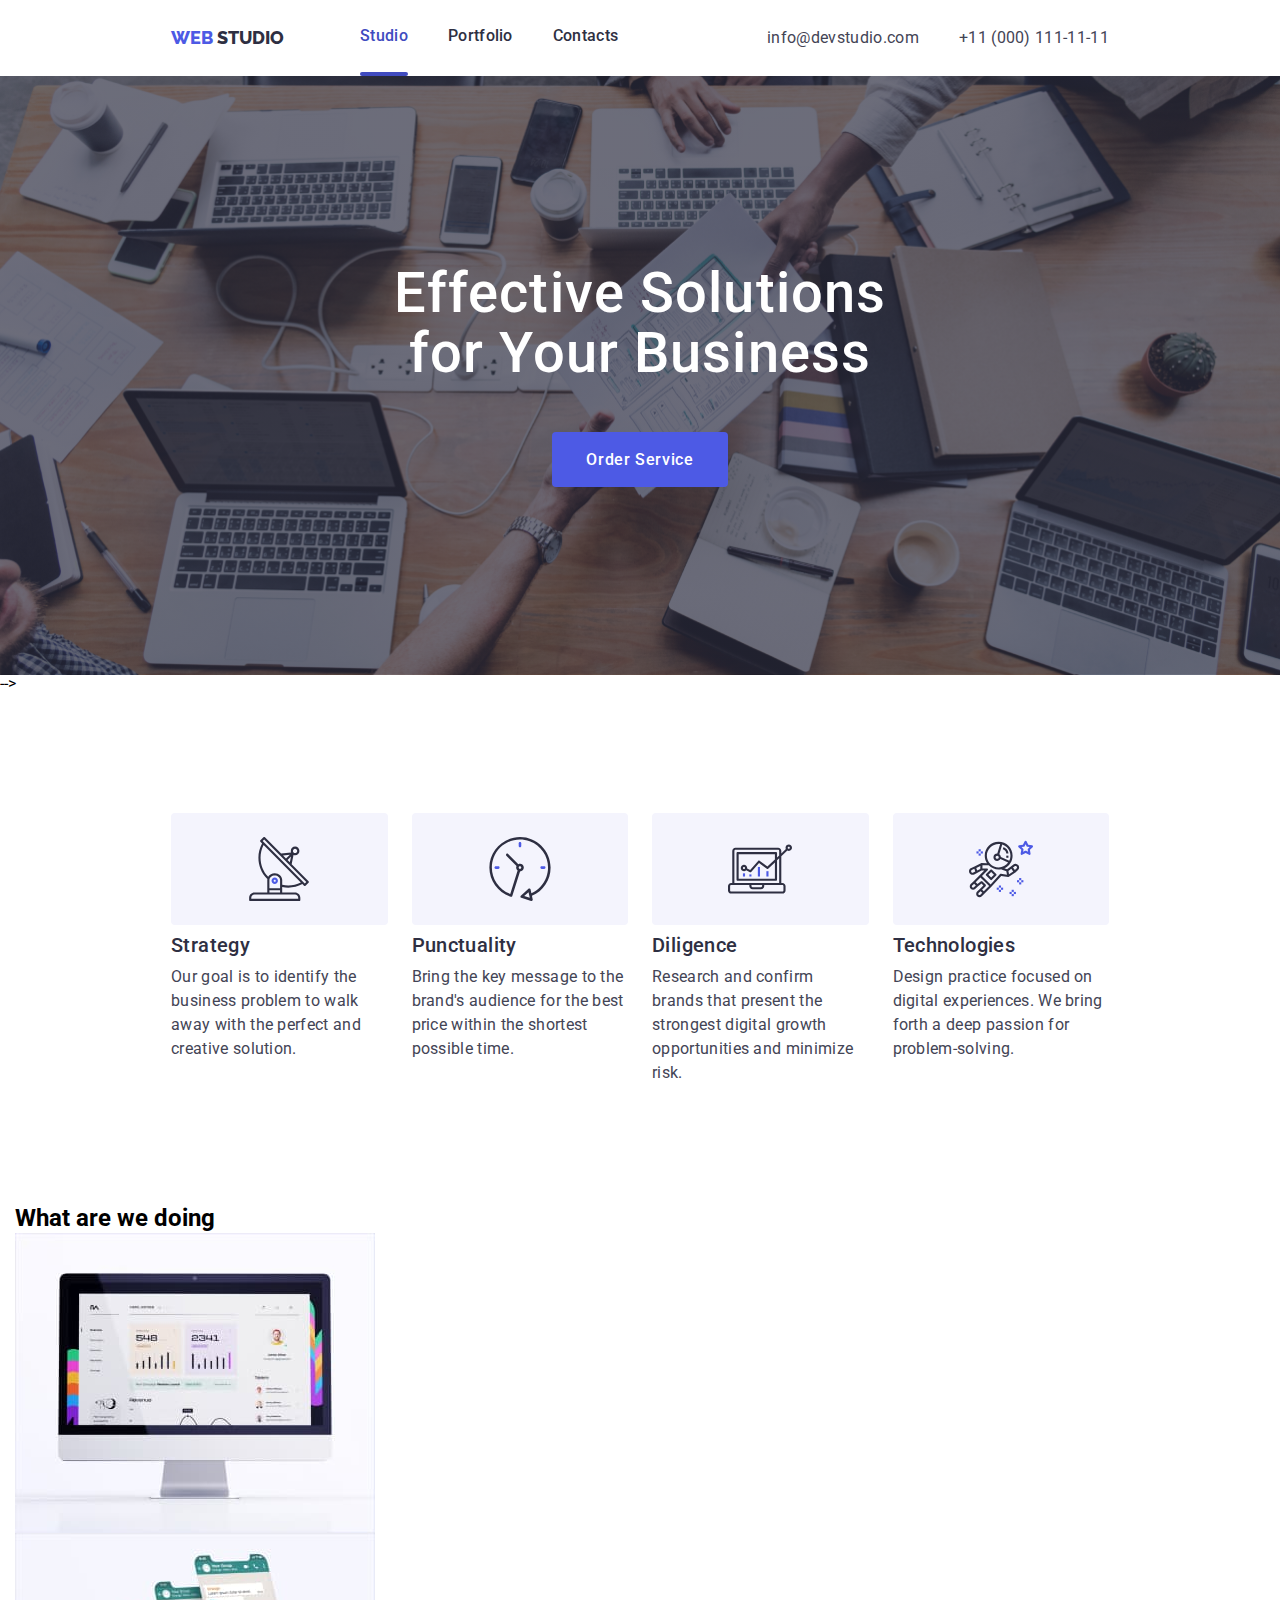
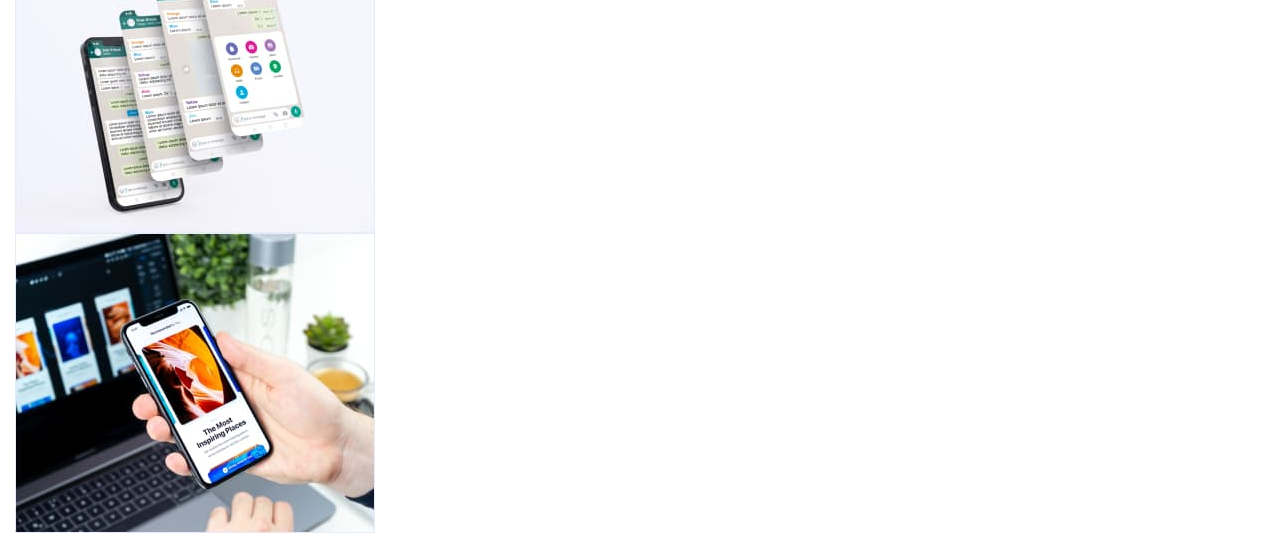
==== index.html @ cad4328a "adv section" ====
<!DOCTYPE html>
<html lang="en">

<head>
    <meta charset="UTF-8">
    <meta http-equiv="X-UA-Compatible" content="IE=edge">
    <meta name="viewport" content="width=device-width, initial-scale=1.0">
    <title>Студія</title>
    <link rel="preconnect" href="https://fonts.googleapis.com">
    <link rel="preconnect" href="https://fonts.gstatic.com" crossorigin>
    <link
        href="https://fonts.googleapis.com/css2?family=Raleway:wght@800&family=Roboto:wght@400;500;700;900&display=swap"
        rel="stylesheet">
    <link rel="stylesheet" href="https://cdn.jsdelivr.net/npm/modern-normalize@1.1.0/modern-normalize.min.css">
    <link rel="stylesheet" href="./css/styles.css">
    <link rel="stylesheet" href="./css/mobile.css">
    <link rel="stylesheet" href="./css/tablet.css">
    <link rel="stylesheet" href="./css/desktop.css">

</head>

<body>
    <!--HEADER-->

    <header class="page-header">
        <div class="container page-header-container">

            <nav class="page-navigation">
                <a class="logotype link" href="./index.html">
                    <span class="web">WEB</span>
                    <span class="studio">STUDIO</span>
                </a>
                <ul class="menu list">
                    <li class="menu-item ">
                        <a class="menu-link link current" href="./index.html">Studio</a>
                    </li>
                    <li class="menu-item">
                        <a class="menu-link link" href="./portfolio.html">Portfolio</a>
                    </li>
                    <li class="menu-item">
                        <a class="menu-link link" href="">Contacts</a>
                    </li>
                </ul>
            </nav>

            <button type="button" class="mobile-menu-open" data-menu-open>
                <svg class="mobile-menu-open-icon" width="32" height="22">
                    <use href="./images/icons.svg#icon-burger"></use>
                </svg>
            </button>

            <ul class="contacts-info list">
                <li class="menu-item"><a class="contacts link" href="mailto:info@devstudio.com">info@devstudio.com</a>
                </li>
                <li><a class="contacts link" href="tel:+110001111111">+11 (000) 111-11-11</a></li>
            </ul>

        </div>
        <div class="mobile-menu" data-menu>
            <div class="container mobile-menu-container">
                <button class="mobile-menu-close-btn" data-menu-close>
                    <svg class="mobile-menu-close-icon" width="8" height="8">
                        <use href="./images/icons.svg#icon-modal-close-btn"></use>
                    </svg>
                </button>
                <div class="mobile-menu-top">
                    <ul class="list">
                        <li><a class="page link" href="">Studio</a></li>
                        <li><a class="page link" href="">Portfolio</a></li>
                        <li><a class="page link" href="">Contacts</a></li>
                    </ul>
                </div>
                <div class="mobile-menu-bottom">
                    <ul class="list">
                        <li><a class="phone link" href="">+11 (000) 111-11-11</a></li>
                        <li><a class="email link" href="">info@devstudio.com</a></li>
                    </ul>

                    <ul class="social-media-icons list">
                        <li class="mob-social-list-item">
                            <a href="" class="mob-social-list-link">
                                <svg class="mob-social-list-icon" width="24" height="24">
                                    <use href="./images/icons.svg#icon-instagram"></use>
                                </svg>
                            </a>
                        </li>
                        <li class="mob-social-list-item">
                            <a href="" class="mob-social-list-link">
                                <svg class="f-social-list-icon" width="24" height="24">
                                    <use href="./images/icons.svg#icon-twitter"></use>
                                </svg>
                            </a>
                        </li>
                        <li class="mob-social-list-item">
                            <a href="" class="mob-social-list-link">
                                <svg class="f-social-list-icon" width="24" height="24">
                                    <use href="./images/icons.svg#icon-facebook"></use>
                                </svg>
                            </a>
                        </li>
                        <li class="mob-social-list-item">
                            <a href="" class="mob-social-list-link">
                                <svg class="f-social-list-icon" width="24" height="24">
                                    <use href="./images/icons.svg#icon-linkedin"></use>
                                </svg>
                            </a>
                        </li>
                    </ul>
                </div>
            </div>
        </div>
    </header>
    <main>

        <!--HERO-->

        <section class="hero-section">
        <div class="container">
            <h1 class="hero">Effective Solutions for Your Business</h1>
            <button class="main-modal-btn" type="button" data-modal-open>Order Service</button>
        </div>
        </section>  -->

        <!--ADVANTAGES-->
        <section class="advantage-section">
            <div class="container">
            <h2 hidden>Our skills</h2>
            

        <ul class="advantages list">
            <li class="advantages-item">
                <div class="adv-icon">
                        <svg class="adv-list-icon" width="64" height="64">
                            <use href="./images/icons.svg#icon-antenna"></use>
                        </svg>
                    </a>
                </div>

                
                <h3 class="item">Strategy</h3>
                <p class="description-item">Our goal is to identify the business problem to walk away with the perfect and creative solution.</p>
            
            </li>

            <li class="advantages-item">
                <div class="adv-icon">
                        <svg class="adv-list-icon" width="64" height="64">
                            <use href="./images/icons.svg#icon-clock"></use>
                        </svg>
                    </a>
                </div>

                
                <h3 class="item">Punctuality</h3>
                <p class="description-item">Bring the key message to the brand's audience for the best price within the shortest possible time.</p>
            
            </li>

            <li class="advantages-item">
                <div class="adv-icon">
                        <svg class="adv-list-icon" width="64" height="64">
                            <use href="./images/icons.svg#icon-diagram"></use>
                        </svg>
                    </a></div>
                    
                <h3 class="item">Diligence</h3>
                <p class="description-item">Research and confirm brands that present the strongest digital growth opportunities and minimize risk.</p>
            
            </li>

            <li class="advantages-item">
                <div class="adv-icon">
                        <svg class="adv-list-icon" width="64" height="64">
                            <use href="./images/icons.svg#icon-astronaut"></use>
                        </svg>
                    </a></div>

                    
                <h3 class="item">Technologies</h3>
                <p class="description-item">Design practice focused on digital experiences. We bring forth a deep passion for problem-solving.</p>
            
            </li>
        </ul>
        </div>
        </section> 

        <!--ABOUT-->
        
        <section class="about-section">
            <div class="container">
            <h2 class="about">What are we doing</h2>
        <ul class="list images-list">
            <li><img src="./images/what-we-are-doing/pc.jpg" alt="personal computer" width="360"></li>
            <li><img src="./images/what-we-are-doing/gadget.jpg" alt="gadget" width="360"></li>
            <li><img src="./images/what-we-are-doing/smartphone.jpg" alt="smartphone" width="360"></li>
        </ul>
        </div>
        </section>  

        <!--EMPLOYEES-->

        <!-- <section class="employees-section">
            <div class="container">
            <h2 class="team">Our Team</h2>
        <ul class="employees-list list">
            <li class="team-list">
                <img 
                srcset="./images/mobile/mark.jpg 1x, ./images/mobile/mark@2x.jpg 2x"
                src="./images/our-team/mark-guerrero.jpg" 
                alt="mark-guerrero" width="264">
                <div class="borders">
                <h3 class="initials">Mark Guerrero</h3>
                <p class="occupation">Product Designer</p>
                <ul class="social-list list">
                    <li class="social-list-item">
                        <a href="" class="social-list-link">
                            <svg class="social-list-icon" width="16" height="16">
                                <use href="./images/icons.svg#icon-instagram"></use>
                            </svg>
                        </a>
                    </li>
                    <li class="social-list-item">
                        <a href="" class="social-list-link">
                            <svg class="social-list-icon" width="16" height="16">
                                <use href="./images/icons.svg#icon-twitter"></use>
                            </svg>
                        </a>
                    </li>
                    <li class="social-list-item">
                        <a href="" class="social-list-link">
                            <svg class="social-list-icon" width="16" height="16">
                                <use href="./images/icons.svg#icon-facebook"></use>
                            </svg>
                        </a>
                    </li>
                    <li class="social-list-item">
                        <a href="" class="social-list-link">
                            <svg class="social-list-icon" width="16" height="16">
                                <use href="./images/icons.svg#icon-linkedin"></use>
                            </svg>
                        </a>
                    </li>
                </ul>
                </div>
            </li>

            <li class="team-list">
                <img 
                srcset="./images/mobile/tom.jpg 1x, ./images/mobile/tom@2x.jpg 2x"
                src="./images/our-team/tom-ford.jpg" 
                alt="tom-ford" width="264">
                <div class="borders">
                <h3 class="initials">Tom Ford</h3>
                <p class="occupation">Frontend Developer</p>
                <ul class="social-list list">
                    <li class="social-list-item">
                        <a href="" class="social-list-link">
                            <svg class="social-list-icon" width="16" height="16">
                                <use href="./images/icons.svg#icon-instagram"></use>
                            </svg>
                        </a>
                    </li>
                    <li class="social-list-item">
                        <a href="" class="social-list-link">
                            <svg class="social-list-icon" width="16" height="16">
                                <use href="./images/icons.svg#icon-twitter"></use>
                            </svg>
                        </a>
                    </li>
                    <li class="social-list-item">
                        <a href="" class="social-list-link">
                            <svg class="social-list-icon" width="16" height="16">
                                <use href="./images/icons.svg#icon-facebook"></use>
                            </svg>
                        </a>
                    </li>
                    <li class="social-list-item">
                        <a href="" class="social-list-link">
                            <svg class="social-list-icon" width="16" height="16">
                                <use href="./images/icons.svg#icon-linkedin"></use>
                            </svg>
                        </a>
                    </li>
                </ul>
                </div>
            </li>

            <li class="team-list">
                <img 
                srcset="./images/mobile/camila.jpg 1x, ./images/mobile/camila@2x.jpg 2x"
                src="./images/our-team/camila-garcia.jpg" 
                alt="camila-garcia" width="264">
                <div class="borders">
                <h3 class="initials">Camila Garcia</h3>
                <p class="occupation">Marketing</p>
                <ul class="social-list list">
                    <li class="social-list-item">
                        <a href="" class="social-list-link">
                            <svg class="social-list-icon" width="16" height="16">
                                <use href="./images/icons.svg#icon-instagram"></use>
                            </svg>
                        </a>
                    </li>
                    <li class="social-list-item">
                        <a href="" class="social-list-link">
                            <svg class="social-list-icon" width="16" height="16">
                                <use href="./images/icons.svg#icon-twitter"></use>
                            </svg>
                        </a>
                    </li>
                    <li class="social-list-item">
                        <a href="" class="social-list-link">
                            <svg class="social-list-icon" width="16" height="16">
                                <use href="./images/icons.svg#icon-facebook"></use>
                            </svg>
                        </a>
                    </li>
                    <li class="social-list-item">
                        <a href="" class="social-list-link">
                            <svg class="social-list-icon" width="16" height="16">
                                <use href="./images/icons.svg#icon-linkedin"></use>
                            </svg>
                        </a>
                    </li>
                </ul>
                </div>
            </li>

            <li class="team-list">
                <img 
                srcset="./images/mobile/daniel.jpg 1x, ./images/mobile/daniel@2x.jpg 2x"
                src="./images/our-team/daniel-wilson.jpg" 
                alt="daniel-wilson" width="264">
                <div class="borders">
                <h3 class="initials">Daniel Wilson</h3>
                <p class="occupation">UI Designer</p>
                <ul class="social-list list">
                    <li class="social-list-item">
                        <a href="" class="social-list-link">
                            <svg class="social-list-icon" width="16" height="16">
                                <use href="./images/icons.svg#icon-instagram"></use>
                            </svg>
                        </a>
                    </li>
                    <li class="social-list-item">
                        <a href="" class="social-list-link">
                            <svg class="social-list-icon" width="16" height="16">
                                <use href="./images/icons.svg#icon-twitter"></use>
                            </svg>
                        </a>
                    </li>
                    <li class="social-list-item">
                        <a href="" class="social-list-link">
                            <svg class="social-list-icon" width="16" height="16">
                                <use href="./images/icons.svg#icon-facebook"></use>
                            </svg>
                        </a>
                    </li>
                    <li class="social-list-item">
                        <a href="" class="social-list-link">
                            <svg class="social-list-icon" width="16" height="16">
                                <use href="./images/icons.svg#icon-linkedin"></use>
                            </svg>
                        </a>
                    </li>
                </ul>
                </div>
            </li>
        </ul>
        </div>
        </section>
    </main>  -->

        <!--CUSTOMER-->
        <!-- 
        <section class="customer">
    <div class="container">
        <h2 class="customers">Customers</h2>
        <ul class="customers-list list">
            <li class="customers-list-item">
                <a href="" class="customers-list-link">
                    <svg class="customers-list-icon" width="41" height="47">
                        <use href="./images/icons.svg#icon-ya-and-co"></use>
                    </svg>
                </a>
            </li>
            
        

            <li class="customers-list-item">
                <a href="" class="customers-list-link">
                    <svg class="customers-list-icon" width="40" height="52">
                        <use href="./images/icons.svg#icon-tagline-here"></use>
                    </svg>
                </a>
            </li>
        

            <li class="customers-list-item">
                <a href="" class="customers-list-link">
                    <svg class="customers-list-icon" width="44" height="41">
                        <use href="./images/icons.svg#icon-company"></use>
                    </svg>
                </a>
            </li>

        
            <li class="customers-list-item">
                <a href="" class="customers-list-link">
                    <svg class="customers-list-icon" width="84" height="41">
                        <use href="./images/icons.svg#icon-foster-peters"></use>
                    </svg>
                </a>
            </li>
        

            <li class="customers-list-item">
                <a href="" class="customers-list-link">
                    <svg class="customers-list-icon" width="63" height="45">
                        <use href="./images/icons.svg#icon-brand"></use>
                    </svg>
                </a>
            </li>
        

            <li class="customers-list-item">
                <a href="" class="customers-list-link">
                    <svg class="customers-list-icon" width="94" height="44">
                        <use href="./images/icons.svg#icon-company-tag-line"></use>
                    </svg>
                </a>
            </li>
        </ul>
    </div>
    </section> -->


        <!--FOOTER-->

        <!-- <footer class="footer">
        <div class="container footer-info-box"> 

            <div class="footer-info">
        <a class="f-logotype link" href="./index.html">
            <span class="web-footer">WEB</span>
            <span class="studio-footer">STUDIO</span>
        </a>

        <p class="f-paragraph">Increase the flow of customers and sales for your business with digital marketing & growth solutions.</p>
        </div>

        <div>
        <h4 class="f-social-media">Social media</h4>
        
        <ul class="f-social-list list">
            <li class="f-social-list-item">
                <a href="" class="f-social-list-link">
                    <svg class="f-social-list-icon" width="24" height="24">
                        <use href="./images/icons.svg#icon-instagram"></use>
                    </svg>
                </a>
            </li>
            <li class="f-social-list-item">
                <a href="" class="f-social-list-link">
                    <svg class="f-social-list-icon" width="24" height="24">
                        <use href="./images/icons.svg#icon-twitter"></use>
                    </svg>
                </a>
            </li>
            <li class="f-social-list-item">
                <a href="" class="f-social-list-link">
                    <svg class="f-social-list-icon" width="24" height="24">
                        <use href="./images/icons.svg#icon-facebook"></use>
                    </svg>
                </a>
            </li>
            <li class="f-social-list-item">
                <a href="" class="f-social-list-link">
                    <svg class="f-social-list-icon" width="24" height="24">
                        <use href="./images/icons.svg#icon-linkedin"></use>
                    </svg>
                </a>
            </li>
        </ul>
        </div>
    

    <div class="sudsribing">
        <p class="f-social-media">Subscribe</p>
       <div class="subscribe-box">
        <input 
        type="email" 
        name="user-email" 
        class="footer-email"
        placeholder="E-mail" 
        />
    
    <div class="subscribe-button">
        <button class="subscribe-btn" type="button">Subscribe
            <svg class="subcribe-icon" width="24" height="20">
                <use href="./images/icons.svg#icon-subscribe-icon"></use>
            </svg>
        </button>
        </div>
    </div>
    </div>
    </footer>

    <div class="backdrop is-hidden" data-modal>
        <div class="modal">
            <button type="button" class="modal-close-btn" data-modal-close>
            <svg class="modal-close-btn-icon" width="8" height="8">
                <use href="./images/icons.svg#icon-modal-close-btn"></use>
            </svg>
            </button>
            <p class="feedback">Leave your contacts and we will call you back</p>
            <form class="modal-form">
            <label class="modal-form-field">
                <span class="modal-form-input-desc"> Name </span>
                <div class="modal-form-input-wrapper">
                <input 
                type="text" 
                name="user-name" 
                class="modal-form-input" 
                pattern="^[a-zA-Zа-яА-ЯіІїЇ]+$"
                minlength="2"
                />
            
            <svg class="modal-form-input-icon" width="12" height="12">
                <use href="./images/icons.svg#icon-id"></use>
            </svg>
            </div>
            </label>

            <label class="modal-form-field">
                <span class="modal-form-input-desc"> Phone </span>
                <div class="modal-form-input-wrapper">
                <input 
                type="tel" 
                name="user-phone" 
                class="modal-form-input" 
                pattern="[0-9]{3}-[0-9]{3}-[0-9]{2}-[0-9]{2}"
                title="xxx-xxx-xx-xx" 
                />
                <svg class="modal-form-input-icon" width="13" height="13">
                <use href="./images/icons.svg#icon-phone"></use>
                </svg>
                </div>
            </label>

            <label class="modal-form-field">
                <span class="modal-form-input-desc"> Email </span>
                <div class="modal-form-input-wrapper">
                <input 
                type="email" 
                name="user-email" 
                class="modal-form-input"
                />
                <svg class="modal-form-input-icon" width="15" height="12">
                <use href="./images/icons.svg#icon-email"></use>
                </svg>
                </div>
            </label>

            <label class="modal-form-field">
                <span class="modal-form-input-desc"> Comment </span>
                <textarea 
                class="modal-form-message" 
                name="user-message"  
                placeholder="Text input"
                ></textarea>
            </label>
            <input id="user-policy" type="checkbox" name="user-policy" class="modal-form-check visually-hidden" />
            <label 
            for="user-policy" class="modal-form-check-desc">I accept the terms and conditions of the&nbsp; <a href="" class="policy">Privacy Policy</a>
            </label>
            <button type="submit" class="modal-form-submit">Send</button>    
        </form>
        </div>
    </div>

    <script src="./js/modal.js"></script>  -->
        <script src="./js/menu.js"></script>
</body>

</html>
---- css/styles.css ----
:root {
    --accent-color: #4D5AE5;
    --secondary-color: #2E2F42;
    --ocean-color: #404BBF;
    --slate-color: #434455;
    --white-color: #FFFFFF;
    --cloud-color: #F4F4FD;
    --cornflower-color: #E7E9FC;
    --primary-font: 'Roboto', sans-serif;
    --secondary-font: 'Raleway', sans-serif;
}

h1,h2,h3,h4,p {
    margin-top: 0;
    margin-bottom: 0;
}

ul,ol {
    margin-top: 0;
    margin-bottom: 0;
    padding-left: 0;
}

img {
    display: block;
}

button {
    cursor: pointer;
}

/*----------GENERAL CLASSES----------*/
body {
    font-family: var(--primary-font);
}

.container {
    width: 1158px;
    margin-left: auto;
    margin-right: auto;
    padding-left: 15px;
    padding-right: 15px;
}

.list {
    list-style: none;
}

.link {
    text-decoration: none;
    display: block;
} 



/*----------HEADER--------*/

 .page-header {
    border-bottom: -1px solid #E7E9FC;
    box-shadow: 0px 2px 1px rgba(46, 47, 66, 0.08), 0px 1px 1px rgba(46, 47, 66, 0.16), 0px 1px 6px rgba(46, 47, 66, 0.08);
}

.page-navigation {
    display: flex;
    align-items: center;
}

.page-header-container {
    display: flex;
    align-items: center;  
}

.logotype {
    color: var(--accent-color);
    margin-right: 76px;
}
.web {
    font-family: var(--secondary-font);
    font-weight: 800;
    font-size: 18px;
    line-height: 1.33;
    color: var(--accent-color);
}
.studio {
    font-family: var(--secondary-font);
    font-weight: 800;
    font-size: 18px;
    line-height: 1.33;
    color: var(--secondary-color);
}

.menu {
    display: flex;
    align-items: center;
}

.menu-item:not(:last-child) {
    margin-right: 40px;
}

.menu-item {
    position: relative;
}

.memu .link:active{
    color: var(--ocean-color);
}

.menu .link.current{
    color: var(--ocean-color);
}

.menu-item .link.current::after {
    position: absolute;
    left: 0;
    bottom: 0;
    content: "";
    display: block;
    width: 100%;
    height: 4px;
    background: var(--ocean-color);
    border-radius: 2px;
}

.menu-link {
    font-weight: 500;
    font-size: 16px;
    line-height: 1.5;
    letter-spacing: 0.02em;
    color: var(--secondary-color); 
    transition: color 250ms cubic-bezier(0.4, 0, 0.2, 1);
    padding-top: 24px;
    padding-bottom: 28px;
}

.menu-link:hover,
.menu-link :focus {
    color: var(--ocean-color);
}

 .contacts-info {
    margin-left: auto;
} 

.contacts {
    font-size: 16px;
    line-height: 1.5;
    letter-spacing: 0.02em;
    color: var(--slate-color);   
    transition: color 250ms cubic-bezier(0.4, 0, 0.2, 1);
}

.contacts:hover,
.contacts:focus {
    color: var(--ocean-color);
} 

/*----------HERO----------*/

.hero-section {
    background-color: var(--secondary-color);
    padding-top: 188px;
    padding-bottom: 188px;
    text-align: center;
    background-image:linear-gradient(rgba(46, 47, 66, 0.7), rgba(46, 47, 66, 0.7)), url(../images/hero/bg.jpg);
    background-size: cover;
    background-position: center;
    background-repeat: no-repeat;
    max-width: 1440px;
    margin-left: auto;
    margin-right: auto;
     
}
.hero {
    font-weight: 500;
    font-size: 56px;
    width: 496px;
    line-height: 1.07;
    letter-spacing: 0.02em;
    color: var(--white-color); 
    margin-right: auto;
    margin-left: auto;
    
}
.buttons-list {
    display: flex;
    justify-content: center;
    margin-bottom: 72px;
}

.main-modal-btn {
    font-family: inherit;
    font-weight: 500;
    font-size: 16px;
    line-height: 1.19;
    letter-spacing: 0.04em;
    color: var(--white-color);
    background-color: var(--accent-color);
    border-radius: 4px;
    border-color: transparent;
    padding: 16px 32px;
    margin-top: 48px;
    transition: background-color 250ms cubic-bezier(0.4, 0, 0.2, 1);
    
}
.main-modal-btn:hover,
.main-modal-btn:focus {
    background-color: var(--ocean-color);
}

.modal-btn {
    font-family: inherit;
    font-weight: 500;
    font-size: 16px;
    line-height: 1.5;
    letter-spacing: 0.04em;
    color: var(--accent-color);
    background-color: var(--cloud-color);
    padding: 12px 24px;
    border: 1px solid #E7E9FC;
    border-radius: 4px;
    margin-right: 24px;
    transition: color 250ms cubic-bezier(0.4, 0, 0.2, 1), backgroung-color 250ms cubic-bezier(0.4, 0, 0.2, 1), box-shadow 250ms cubic-bezier(0.4, 0, 0.2, 1), border-color 250ms cubic-bezier(0.4, 0, 0.2, 1);
}

.last-btn {
    margin-right: 0px;
}

.modal-btn:hover,
.modal-btn:focus {
    color: var(--white-color); 
    background-color: var(--ocean-color);
    box-shadow: 0px 3px 1px rgba(0, 0, 0, 0.1), 0px 2px 1px rgba(0, 0, 0, 0.08), 0px 2px 2px rgba(0, 0, 0, 0.12);
    border-color: var(--ocean-color);
} 

/*----------ADVANTAGES----------*/

.advantage-section {
    padding-top: 120px;
    padding-bottom: 120px;
}

.advantages-icon-list {
    display: flex;
    justify-content: center;
    gap: 24px;
}

.adv-icon {
    display: flex;
    justify-content: center;
    align-items: center;
    height: 112px;
    border: 1px transparent;
    border-radius: 4px;
    background-color: var(--cloud-color);
    margin-bottom: 8px;
}

.adv-list-icon .advantage-section {
    margin-top: 120px;
    margin-bottom: 120px;
}

.advantages {
    display: flex;
    gap: 24px;
}

.advantages-item {
    flex-basis: calc(100% - 72px / 4);
}

.item {
    font-weight: 500;
    font-size: 20px;
    line-height: 1.2;
    letter-spacing: 0.02em;
    color: var(--secondary-color);
    margin-bottom: 8px;
}

.description-item {
    font-size: 16px;
    line-height: 1.5;
    letter-spacing: 0.02em;
    color: var(--slate-color);
}



/*----------ABOUT----------*/
/* .about-section {
    padding-bottom: 120px;
}

.images-list {
    display: flex;
    gap: 24px;
    
}
.about,
.customers,
.team {
    font-weight: 500;
    font-size: 36px;
    line-height: 1.11;
    letter-spacing: 0.02em;
    text-transform: capitalize;
    color: var(--secondary-color);
    margin-bottom: 72px;
    text-align: center;
} */

/*----------EMPLOYEES----------*/
/* 
.employees-section {
    background-color: var(--cloud-color);
    padding-top: 120px;
    padding-bottom: 120px;
}
.team-list {
    background-color: var(--white-color);
    text-align: center;
}
.employees-list {
    display: flex;
    gap: 24px;
}

.borders {
    padding-top: 32px;
    padding-bottom: 32px;
}

.initials {
    font-weight: 500;
    font-size: 20px;
    line-height: 1.2;
    letter-spacing: 0.02em;
    color: var(--secondary-color);
    margin-bottom: 8px;
    
}
.occupation {
    font-size: 16px;
    line-height: 1.5;
    letter-spacing: 0.02em;
    color: var(--slate-color);
    margin-bottom: 8px;
}
.social-list {
    display: flex;
    justify-content: center;
    gap: 24px;
}

.social-list-link {
    display: flex;
    justify-content: center;
    align-items: center;
    width: 40px;
    height: 40px;
    border-radius: 50%;
    background-color: var(--accent-color);
    transition: background-color 250ms cubic-bezier(0.4, 0, 0.2, 1);
}

.social-list-link:hover,
.social-list-link:focus {
    background-color: var(--ocean-color);
}


.social-list-icon {
    fill: var(--cloud-color);
} */

/*----------CUSTOMER----------*/
/* 
.customer {
    padding-top: 120px;
    padding-bottom: 120px;
    
}

.customers-list{
    display: flex;
    justify-content: center;
    gap: 24px;
    
}
.customers-list-item {
    width: calc(100% - 120px / 6);
    box-sizing: border-box;
    border: 1px solid #8E8F99;
    border-radius: 4px;
    transition: border-color 250ms cubic-bezier(0.4, 0, 0.2, 1);
}

.customers-list-link {
    display: flex;
    justify-content: center;
    align-items: center;
    width: 100%;
    height: 88px;
    
}

.customers-list-item:hover,
.customers-list-item:focus {
    border-color: var(--ocean-color);
}

.customers-list-icon {
    fill: #8E8F99;
    transition: fill 250ms cubic-bezier(0.4, 0, 0.2, 1);
}

.customers-list-item:hover .customers-list-icon,
.customers-list-item:focus .customers-list-icon {
    fill: var(--ocean-color);
} */

/*----------FOOTER----------*/

/* .footer {
    
    background-color: var(--secondary-color);
    padding-top: 100px;
    padding-bottom: 100px;
}

.footer-info-box {
    display: flex;
}

.footer-info {
    margin-right: 120px;
}

.f-logotype {
    color: var(--accent-color);
    margin-bottom: 16px;
    
}

.web-footer {
    font-family: var(--secondary-font);
    font-weight: 800;
    font-size: 18px;
    line-height: 1.17;
    color: var(--accent-color);
    
}
.studio-footer {
    font-family: var(--secondary-font);
    font-weight: 800;
    font-size: 18px;
    line-height: 1.17;
    color: var(--cloud-color);
}

.f-paragraph {
    font-weight: 400;
    font-size: 16px;
    line-height: 1.5;
    letter-spacing: 0.02em;
    color: var(--cornflower-color);
    width: 264px;
}

.sudsribing  {
    margin-left: auto;
}

.f-social-media {
    font-weight: 500;
    font-size: 16px;
    color: var(--white-color);
    margin-bottom: 16px;
}

.f-social-list {
    display: flex;
    gap: 16px;
}
.f-social-list-link {
    display: flex;
    justify-content: center;
    align-items: center;
    width: 40px;
    height: 40px;
    border-radius: 50%;
    background-color: rgba(255, 255, 255, 0.1);
    transition: background-color 250ms cubic-bezier(0.4, 0, 0.2, 1);
}

.f-social-list-link:hover,
.f-social-list-link:focus {
    background-color: #31D0AA;
}

.f-social-list-icon {
    fill: var(--cloud-color);
}

.footer-email {
    color: var(--white-color);
    border: 1px solid rgba(255, 255, 255, 0.3);
    filter: drop-shadow(0px 4px 4px rgba(0, 0, 0, 0.15));
    border-radius: 4px;
    background-color: var(--secondary-color);
    outline: none;
    width: 264px;
    height: 40px;
    font-size: 12px;
    line-height: 2;
    padding-left: 16px;
}

.footer-email::placeholder {
    color: rgba(255, 255, 255, 0.6);
}

.subscribe-box {
    display: flex;
    gap: 24px;
}

.subscribe-btn {
    display: flex;
    gap: 24px;
    font-family: inherit;
    font-weight: 500;
    font-size: 16px;
    line-height: 1.5;
    letter-spacing: 0.04em;
    align-items: center;
    color: var(--white-color);
    background-color: var(--accent-color);
    border-radius: 4px;
    border-color: transparent;
    padding: 0px 24px;
    height: 40px;
    transition: background-color 250ms cubic-bezier(0.4, 0, 0.2, 1);
}

.subscribe-btn:focus,
.subscribe-btn:hover {
    background-color: var(--ocean-color);
} */
/*----------PORTFOLIO----------*/
/*----------MENU----------*/
/* 
.portfolio-menu {
    padding-top: 96px;
    padding-bottom: 120px;
}
.pictures {
    display: flex;
    flex-wrap: wrap;  
}

.team-list-link-wrapper:hover .overlay,
.team-list-link-wrapper:focus .overlay {
transform: translate(0, 0);
}

.shadow {
    transition: box-shadow 250ms cubic-bezier(0.4, 0, 0.2, 1);
}

.shadow:hover,
.shadow:focus {
    box-shadow: 0px 1px 6px rgba(46, 47, 66, 0.08), 0px 1px 1px rgba(46, 47, 66, 0.16), 0px 2px 1px rgba(46, 47, 66, 0.08);
} 

.team-list-link-wrapper {
    position: relative;
    display: block;
}

.team-list-img-wrapper  {
    position: relative;
    overflow: hidden;
}

.overlay {
    position: absolute;
    left: 0;
    top: 0;
    font-weight: 400;
    background-color: #4D5AE5;
    font-size: 16px;
    color: var(--cloud-color);
    width: 100%;
    height: 100%;
    line-height: 1.5;
    transform: translate(0, 100%);
    transition: transform 250ms cubic-bezier(0.4, 0, 0.2, 1);
    padding: 40px 32px 0;
}

.border {
    padding-top: 32px;
    padding-bottom: 32px;
    padding-left: 16px;
    border: 1px solid #E7E9FC;
    border-top: none;
}

.row-items:not(:nth-child(3n)) {
    margin-right: 24px;
}

.row-items:not(:nth-last-child(-n + 3)) {
    margin-bottom: 48px;
}

.title {
    font-weight: 500;
    font-size: 20px;
    line-height: 1.2;
    letter-spacing: 0.02em;
    color: var(--secondary-color);
    margin-bottom: 8px;
    
}
.description {
    font-size: 16px;
    line-height: 1.5;
    letter-spacing: 0.02em;
    color: var(--slate-color);
    
} */

/*----------MODAL WINDOW----------*/
/* 
.backdrop {
    position: fixed;
    top: 0;
    left: 0;
    width: 100%;
    height: 100%;
    opacity: 1;
    background-color: rgba(46, 47, 66, 0.4);
    transition: opacity 250ms cubic-bezier(0.4, 0, 0.2, 1), visibility 250ms cubic-bezier(0.4, 0, 0.2, 1);
}

.backdrop.is-hidden {
    opacity: 0;
    visibility: hidden;
    pointer-events: none;
}

.modal {
    position: absolute;
    top: 50%;
    left: 50%;
    transform: translate(-50%, -50%) scale(1);
    width: 408px;
    background-color: #FCFCFC;
    transition: transform 250ms cubic-bezier(0.4, 0, 0.2, 1);
    padding: 72px 24px 24px 24px
    
}

.modal-close-btn {
    position: absolute;
    top: 24px;
    right: 24px;
    display: flex;
    justify-content: center;
    align-items: center;
    width: 24px;
    height: 24px;
    border-radius: 50%;
    background-color:var(--cornflower-color) ;
    border: 1px solid rgba(0, 0, 0, 0.1);
    padding: 0;
    transition: background-color 250ms cubic-bezier(0.4, 0, 0.2, 1);
}

.modal-close-btn-icon {
    transition: fill 250ms cubic-bezier(0.4, 0, 0.2, 1);
}


.modal-close-btn:hover,
.modal-close-btn:focus {
    background-color: var(--ocean-color);
    
}

.modal-close-btn:hover .modal-close-btn-icon,
.modal-close-btn:focus .modal-close-btn-icon {
    fill: var(--white-color);
}

.feedback {
    font-weight: 500;
    font-size: 16px;
    line-height: 1.5;
    color: var(--secondary-color);
    text-align: center;
    letter-spacing: 0.02em;
    margin-bottom: 14px;
}

.modal-form {
    display: flex;
    flex-direction: column;
}

.modal-form-input {
    width: 100%;
    height: 40px;
    border: 1px solid rgba(33, 33, 33, 0.2);
    border-radius: 4px;
    padding-left: 38px;
    transition: border-color 250ms cubic-bezier(0.4, 0, 0.2, 1);
}

.modal-form-input:focus {
    border-color: var(--accent-color);
    outline: none;
}

.modal-form-input:focus + .modal-form-input-icon {
    fill: var(--accent-color);
}

.modal-form-field {
margin-bottom: 8px;
}

.modal-form-input-desc {
    display: block;
    font-size: 12px;
    font-weight: 400;
    line-height: 1.17;
    color: #8E8F99;
    margin-bottom: 4px;

}
.modal-form-message {
    resize: none;
    width: 100%;
    height: 120px;
    padding: 8px 16px;
    font-size: 12px;
    line-height: 1.33;
    letter-spacing: 0.04em;
    color: rgba(117, 117, 117, 0.5);
    border: 1px solid rgba(33, 33, 33, 0.2);
    border-radius: 4px;
    margin-bottom: 16px;
    transition: border-color 250ms cubic-bezier(0.4, 0, 0.2, 1);
}

.modal-form-message:focus {
    border-color: var(--accent-color);
    outline: none;
}

.modal-form-message::placeholder {
    color: rgba(117, 117, 117, 0.5);
}


.modal-form-input-wrapper {
    position: relative;
}

.modal-form-input-icon {
    position: absolute;
    top: 50%;
    left: 19px;
    transform: translateY(-50%);
    display: block;
    background-color: #FCFCFC;
    transition: fill 250ms cubic-bezier(0.4, 0, 0.2, 1);
}

.visually-hidden {
    position: absolute;
    width: 1px;
    height: 1px;
    margin: -1px;
    padding: 0;
    overflow: hidden;
    border: 0;

}

.modal-form-check-desc::before {
    display: block;
    width: 16px;
    height: 16px;
    border: 1.25px solid #2E2F42;
    border-radius: 2px;
    content: "";
    cursor: pointer;
    margin-right: 8px;
}

.modal-form-check:checked + .modal-form-check-desc::before {
    background: var(--ocean-color);
    border: 1.25px solid var(--ocean-color);
    border-radius: 2px;
    background-image: url(../images/checked.svg);
    background-repeat: no-repeat;
    background-position: center;
}

.modal-form-check-desc {
    display: flex;
    align-items: center;
    font-size: 12px;
    color: #757575;
    line-height: 1.33;
    margin-bottom: 24px;
    letter-spacing: 0.04em;
}

.policy {
    color: var(--accent-color);
}

.modal-form-submit {
    font-family: inherit;
    width: 169px;
    align-self: center;
    font-weight: 500;
    font-size: 16px;
    line-height: 1.19;
    letter-spacing: 0.04em;
    color: var(--white-color);
    background-color: var(--accent-color);
    border-radius: 4px;
    border-color: transparent;
    padding: 16px 32px;
    transition: background-color 250ms cubic-bezier(0.4, 0, 0.2, 1);
}

.modal-form-submit:hover,
.modal-form-submit:focus {
    background-color: var(--ocean-color);
    outline: none;
} */
---- css/mobile.css ----
/*------------------HEADER----------------------------*/


.container {
    padding-left: 15px;
    padding-right: 15px;
}

@media screen and (min-width: 480px) {
    .container {
        width: 425px;
        margin-left: auto;
        margin-right: auto;
    }
}

@media screen and (max-width: 768px) {

    .menu,
    .contacts-info {
        display: none;
    }



.page-header {
    padding-top: 24px;
    padding-bottom: 24px;
    border-bottom: -1px solid #E7E9FC;
    box-shadow: 0px 2px 1px rgba(46, 47, 66, 0.08), 0px 1px 1px rgba(46, 47, 66, 0.16), 0px 1px 6px rgba(46, 47, 66, 0.08);
}

.mobile-menu-open {
    background-color: transparent;
    border: none;
    padding: 0;
    line-height: 0;

}

.mobile-menu {
    position: fixed;
    width: 100%;
    height: 100%;
    z-index: 1000;
    top: 0;
    left: 0;
    background-color: #FFFFFF;
    box-shadow: 0px 2px 1px rgba(46, 47, 66, 0.08), 0px 1px 1px rgba(46, 47, 66, 0.16), 0px 1px 6px rgba(46, 47, 66, 0.08);

    opacity: 0;
    visibility: hidden;
    pointer-events: none;
    transition: opacity 250ms cubic-bezier(0.4, 0, 0.2, 1), visibility 250ms cubic-bezier(0.4, 0, 0.2, 1);
}

.mobile-menu.is-hidden {
    opacity: 1;
    visibility: visible;
    pointer-events: auto;
}

.mobile-menu-container {
    position: relative;
    padding-top: 80px;
    padding-left: 40px;
    padding-bottom: 40px;
    height: 100%;
    display: flex;
    flex-direction: column;
    justify-content: space-between;

}

.mobile-menu-close-btn {
    position: absolute;
    top: 40px;
    right: 40px;
    display: flex;
    justify-content: center;
    align-items: center;
    width: 24px;
    height: 24px;
    border-radius: 50%;
    background-color: var(--cornflower-color);
    border: 1px solid rgba(0, 0, 0, 0.1)
}

.page {
    font-family: var(--primary-font);
    font-style: normal;
    font-weight: 700;
    font-size: 36px;
    line-height: 1.11;
    color: var(--secondary-color);
    letter-spacing: 0.02em;
    text-transform: capitalize;
    margin-bottom: 40px;
}

.page:hover,
.page:focus {
    color: var(--ocean-color);
}

.phone {
    font-family: var(--primary-font);
    font-style: normal;
    font-weight: 500;
    font-size: 36px;
    line-height: 1.11;
    text-transform: capitalize;
    color: var(--accent-color);
    margin-bottom: 40px;
}

.email {
    font-family: var(--primary-font);
    font-style: normal;
    font-weight: 500;
    font-size: 20px;
    line-height: 1.2;
    letter-spacing: 0.02em;
    color: var(--slate-color);
    margin-bottom: 48px;
}

.mob-social-list-link {
    display: flex;
    justify-content: center;
    align-items: center;
    width: 40px;
    height: 40px;
    border-radius: 50%;
    background-color: var(--accent-color);
    transition: background-color 250ms cubic-bezier(0.4, 0, 0.2, 1);
}

.social-media-icons {
    display: flex;
    justify-content: space-between;
}

.web {
    font-family: var(--secondary-font);
    font-weight: 800;
    font-size: 18px;
    line-height: 1.33;
    color: var(--accent-color);
}

.studio {
    font-family: var(--secondary-font);
    font-weight: 800;
    font-size: 18px;
    line-height: 1.33;
    color: var(--secondary-color);
}

.page-header-container {
    display: flex;
    align-items: center;
    justify-content: space-between;
}

 .hero {
     font-weight: 700;
     font-size: 36px;
     width: 368px;
     height: 80px;
     line-height: 1.11;
     letter-spacing: 0.02em;
     color: var(--white-color);
     text-align: center;

 }

 .main-modal-btn {
     margin-top: 72px;
     line-height: 1.5;
 }

 .hero-section {
    padding-top: 112px;
    padding-bottom: 112px;
    max-width: 767px;
 }

 .adv-icon {
    display: none;
 }


 .advantage-section {
     padding-top: 96px;
     padding-bottom: 96px;
 }

 .advantages {
    flex-direction: column;
 }

 .item {
    font-weight: 700;
    font-size: 36px;
    line-height: 1.11;
    text-align: center;
    
 }

 

.description-item:not(:last-child) {
    margin-bottom: 72px;
}

}


@media screen and (min-device-pixel-ratio: 2) and (max-width: 767px),
screen and (min-resolution: 192dpi) and (max-width: 767px),
screen and (min-resolution: 2dppx) and (max-width: 767px) {
    .hero-section {
        background-image: linear-gradient(rgba(46, 47, 66, 0.7), rgba(46, 47, 66, 0.7)), url("../images/mobile/banner@2x.jpg");
    }

}
---- css/tablet.css ----
@media screen and (min-width: 768px) {
    .container {
        width: 768px;
        margin-left: auto;
        margin-right: auto;
        padding-left: 15px;
        padding-right: 15px;
    }

    .mobile-menu-open {
            display: none;
        } 

    .mobile-menu-container {
            display: none;
        }

    .page-header-container {
        justify-content: center;
    }

   
}





@media screen and (max-width: 1199px) {
.contacts-info {
        margin-left: auto;
        margin-right: 46px;
    }

.contacts {
    font-size: 12px;
    line-height: 1.33;
}

 .adv-icon {
     display: none;
 }

.advantage-section {
    padding-top: 96px;
    padding-bottom: 96px;
}

.advantages {
    display: flex;
    flex-wrap: wrap;
    row-gap: 72px;
    column-gap: 24px;
    width: calc(100% - 24px / 2);
    
    
}

.item {
    font-weight: 700;
    font-size: 36px;
    line-height: 1.11;
    text-align: center;

}

.advantages-item {
    width: calc(100% - 24px / 2);
}




}







@media screen and (min-device-pixel-ratio: 2) and (min-width: 768px),
screen and (min-resolution: 192dpi) and (min-width: 768px),
screen and (min-resolution: 2dppx) and (min-width: 768px) {
    .hero-section {
        background-image: url("../images/tablet/headerbg@2x.jpg");
    }

}
---- css/desktop.css ----
@media screen and (min-width: 1200px) {
    .container {
        width: 100%;
        margin-left: auto;
        margin-right: auto;
        padding-left: 15px;
        padding-right: 15px;
    }

    .contacts-info {
        display: flex;
        margin-right: 156px;
        }

    .web {
        margin-left: 156px;
    }

    .advantages {
        margin-right: 156px;
        margin-left: 156px;
    }
    
}

@media screen and (min-device-pixel-ratio: 2) and (min-width: 1200px),
screen and (min-resolution: 192dpi) and (min-width: 1200px),
screen and (min-resolution: 2dppx) and (min-width: 1200px) {
    .hero-section {
        background-image: linear-gradient(rgba(46, 47, 66, 0.7), rgba(46, 47, 66, 0.7)), url("../images/desktop/header@2x.jpg");
    }

}
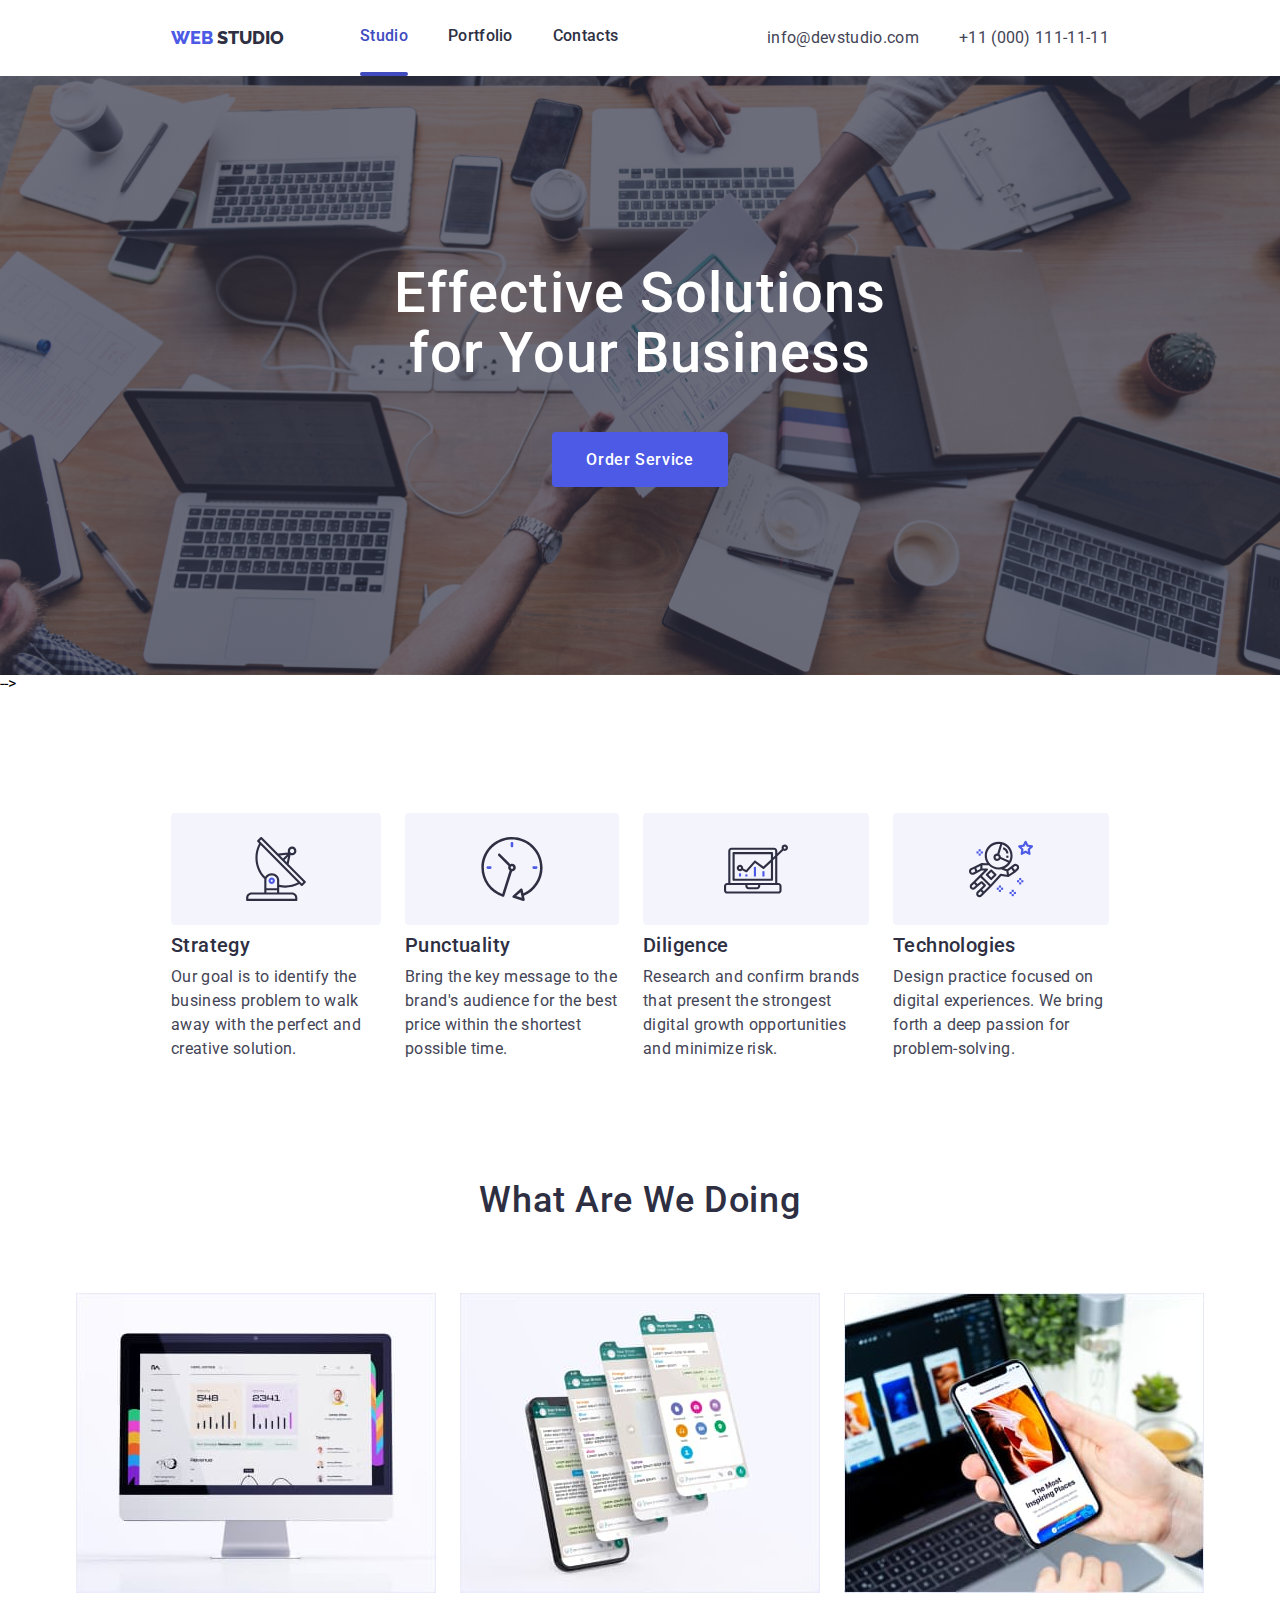
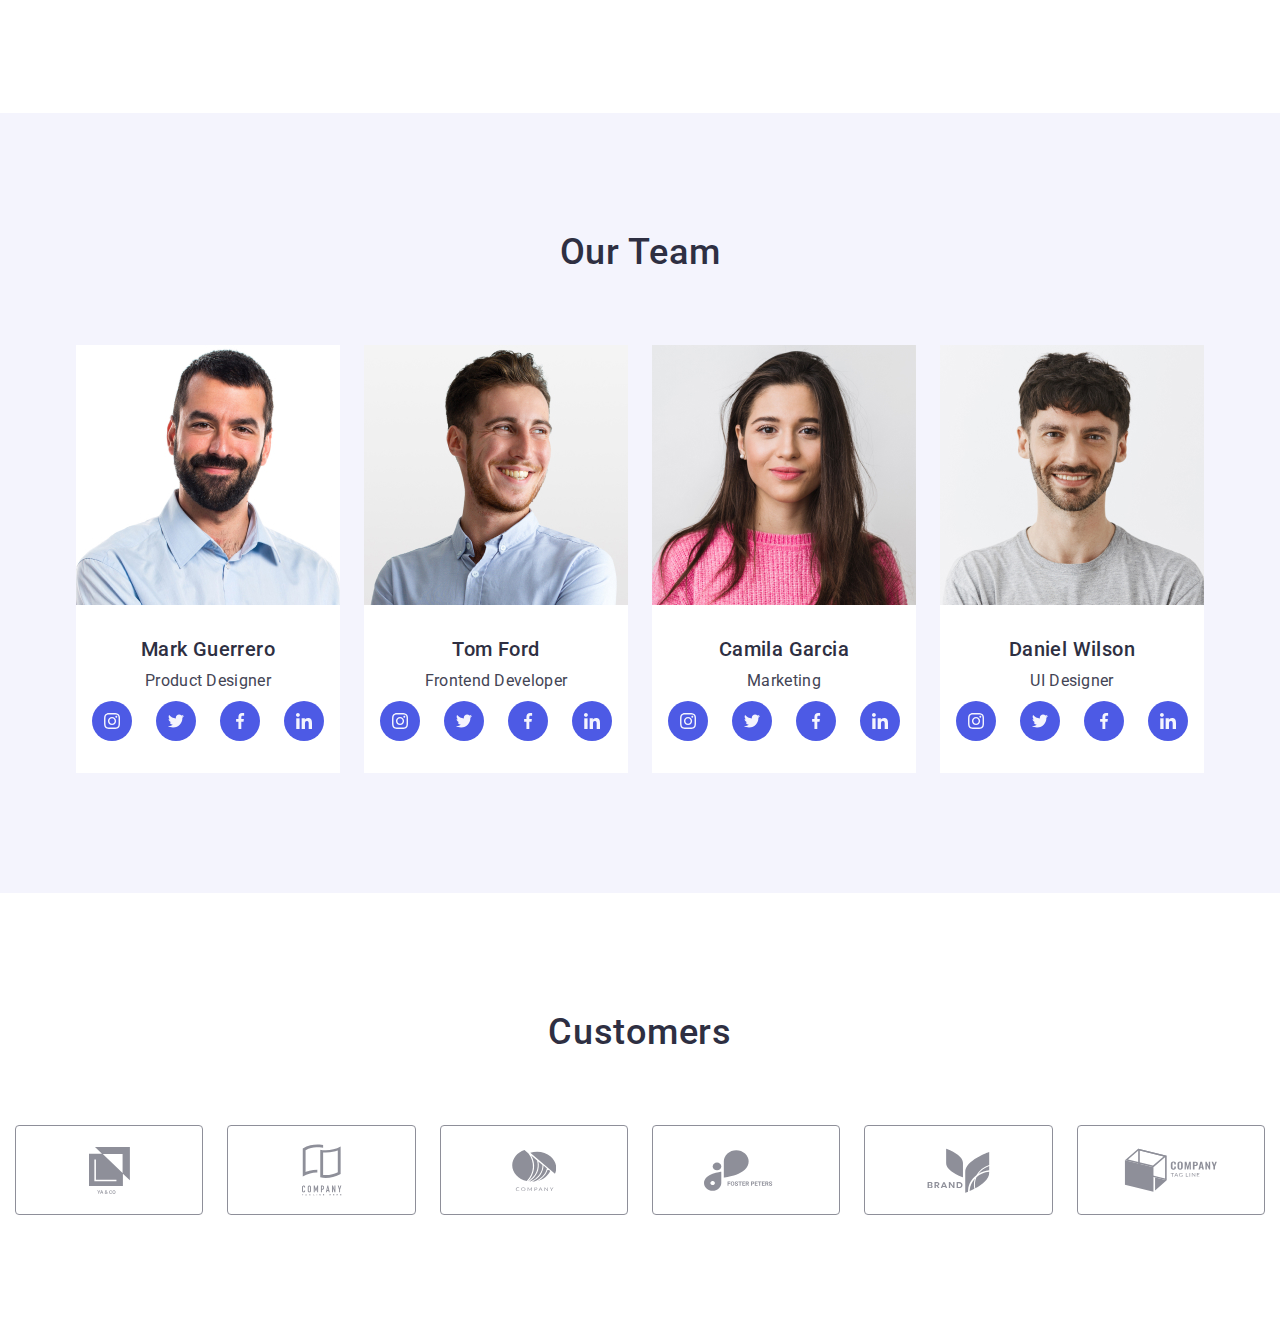
==== commit ef5cfadf: "customers section" ====
--- a/index.html
+++ b/index.html
@@ -199,7 +199,7 @@
 
         <!--EMPLOYEES-->
 
-        <!-- <section class="employees-section">
+        <section class="employees-section">
             <div class="container">
             <h2 class="team">Our Team</h2>
         <ul class="employees-list list">
@@ -369,10 +369,10 @@
         </ul>
         </div>
         </section>
-    </main>  -->
+    </main> 
 
         <!--CUSTOMER-->
-        <!-- 
+        
         <section class="customer">
     <div class="container">
         <h2 class="customers">Customers</h2>
@@ -432,7 +432,7 @@
             </li>
         </ul>
     </div>
-    </section> -->
+    </section> 
 
 
         <!--FOOTER-->
--- a/css/styles.css
+++ b/css/styles.css
@@ -23,6 +23,7 @@
 
 img {
     display: block;
+   
 }
 
 button {
@@ -269,10 +270,6 @@
     gap: 24px;
 }
 
-.advantages-item {
-    flex-basis: calc(100% - 72px / 4);
-}
-
 .item {
     font-weight: 500;
     font-size: 20px;
@@ -292,13 +289,14 @@
 
 
 /*----------ABOUT----------*/
-/* .about-section {
+ .about-section {
     padding-bottom: 120px;
 }
 
 .images-list {
     display: flex;
     gap: 24px;
+    justify-content: center;
     
 }
 .about,
@@ -312,10 +310,10 @@
     color: var(--secondary-color);
     margin-bottom: 72px;
     text-align: center;
-} */
+} 
 
 /*----------EMPLOYEES----------*/
-/* 
+
 .employees-section {
     background-color: var(--cloud-color);
     padding-top: 120px;
@@ -324,10 +322,13 @@
 .team-list {
     background-color: var(--white-color);
     text-align: center;
+
+    
 }
 .employees-list {
     display: flex;
-    gap: 24px;
+    flex-wrap: wrap;
+    justify-content: center;
 }
 
 .borders {
@@ -376,10 +377,10 @@
 
 .social-list-icon {
     fill: var(--cloud-color);
-} */
+} 
 
 /*----------CUSTOMER----------*/
-/* 
+
 .customer {
     padding-top: 120px;
     padding-bottom: 120px;
@@ -389,11 +390,9 @@
 .customers-list{
     display: flex;
     justify-content: center;
-    gap: 24px;
     
 }
 .customers-list-item {
-    width: calc(100% - 120px / 6);
     box-sizing: border-box;
     border: 1px solid #8E8F99;
     border-radius: 4px;
@@ -422,7 +421,7 @@
 .customers-list-item:hover .customers-list-icon,
 .customers-list-item:focus .customers-list-icon {
     fill: var(--ocean-color);
-} */
+} 
 
 /*----------FOOTER----------*/
 
--- a/css/mobile.css
+++ b/css/mobile.css
@@ -4,10 +4,10 @@
 /*------------------HEADER----------------------------*/
 
 
-.container {
+/* .container {
     padding-left: 15px;
     padding-right: 15px;
-}
+} */
 
 @media screen and (min-width: 480px) {
     .container {
@@ -217,6 +217,29 @@
     margin-bottom: 72px;
 }
 
+.about-section {
+    display: none;
+}
+
+.team-list:not(:last-child) {
+    margin-bottom: 72px;
+}
+
+.customers-list {
+    flex-wrap: wrap;
+    row-gap: 72px;
+    
+}
+
+.customers-list-item {
+    display: flex;
+    flex-wrap: wrap;
+    height: 88px;
+    width: 190px;
+    justify-content: center;
+    
+}
+
 }
 
 
--- a/css/tablet.css
+++ b/css/tablet.css
@@ -53,8 +53,7 @@
     flex-wrap: wrap;
     row-gap: 72px;
     column-gap: 24px;
-    width: calc(100% - 24px / 2);
-    
+    justify-content: center;
     
 }
 
@@ -62,19 +61,29 @@
     font-weight: 700;
     font-size: 36px;
     line-height: 1.11;
-    text-align: center;
 
 }
 
 .advantages-item {
-    width: calc(100% - 24px / 2);
+    width: 300px;
 }
 
-
-
-
+.about-section {
+    display: none;
 }
 
+.employees-list {
+    row-gap: 64px;
+}
+
+.team-list {
+    margin-right: 24px;
+}
+
+.customers-list {
+    row-gap: 72px;
+}
+}
 
 
 
@@ -85,7 +94,7 @@
 screen and (min-resolution: 192dpi) and (min-width: 768px),
 screen and (min-resolution: 2dppx) and (min-width: 768px) {
     .hero-section {
-        background-image: url("../images/tablet/headerbg@2x.jpg");
+        background-image: linear-gradient(rgba(46, 47, 66, 0.7), rgba(46, 47, 66, 0.7)), url("../images/tablet/headerbg@2x.jpg");
     }
 
 }--- a/css/desktop.css
+++ b/css/desktop.css
@@ -25,6 +25,18 @@
         margin-right: 156px;
         margin-left: 156px;
     }
+
+    .team-list:not(:last-child) {
+        margin-right: 24px;
+    }
+    
+    .customers-list {
+    gap: 24px;
+}
+
+     .customers-list-item {
+            width: calc(100% - 120px / 6);
+    }
     
 }
 
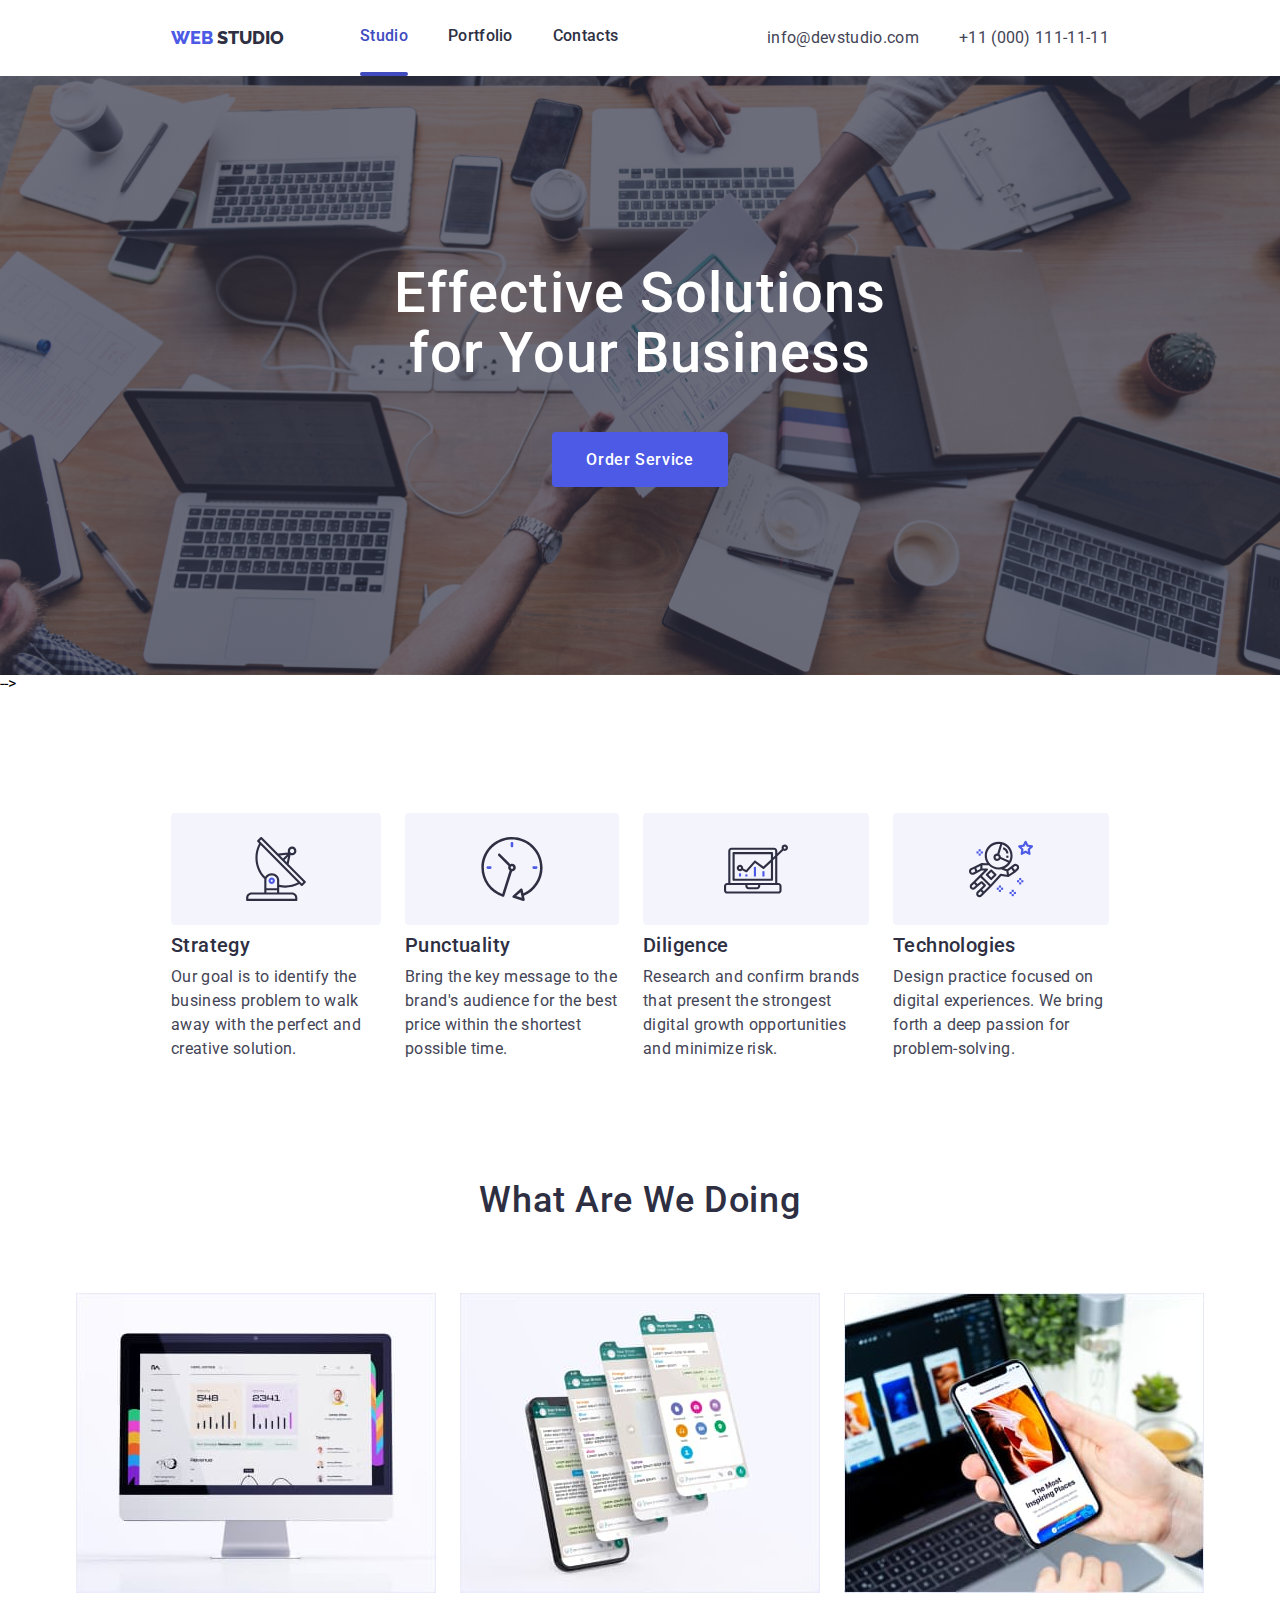
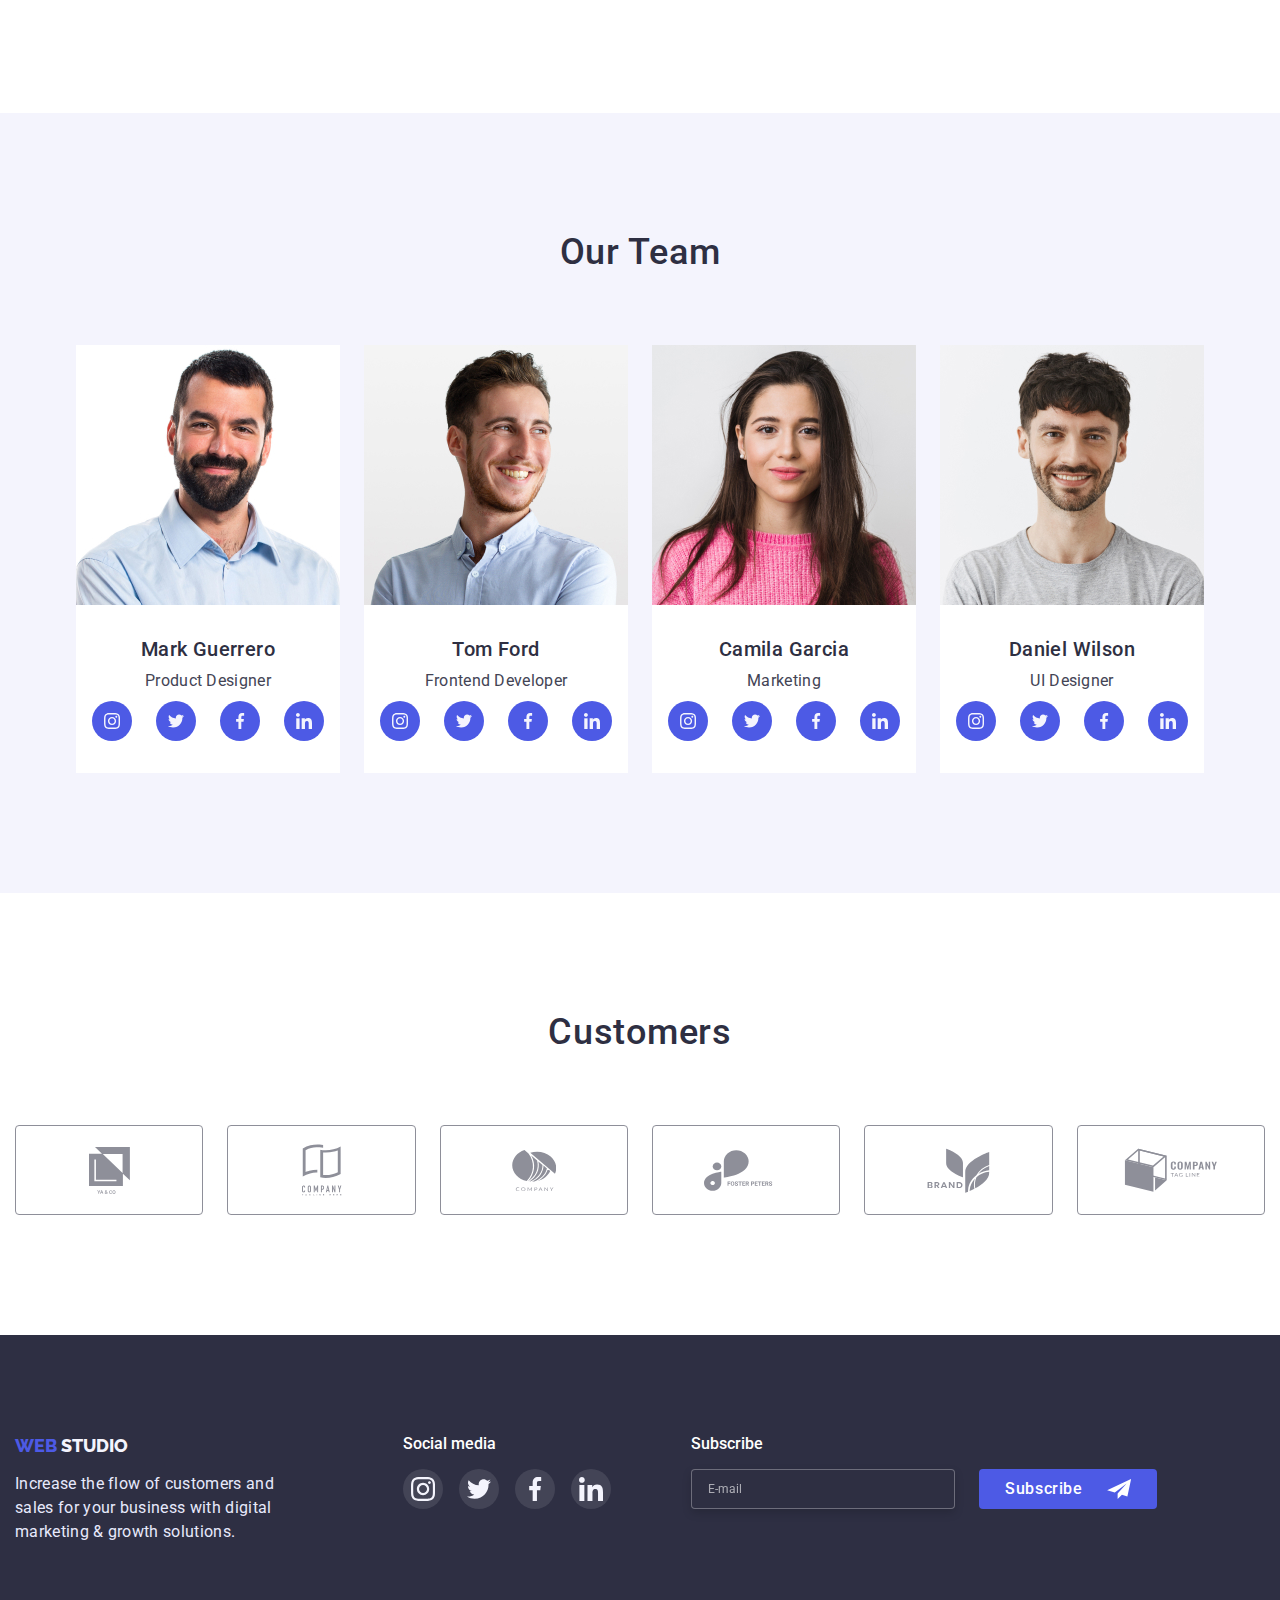
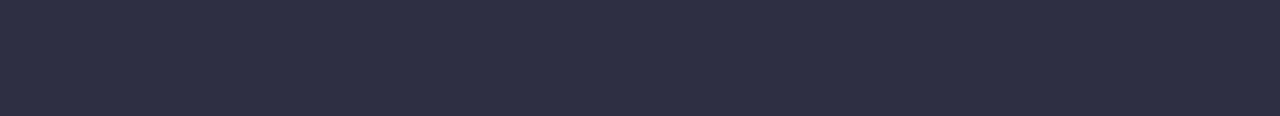
==== commit ebf8aa72: "hw7-final version" ====
--- a/index.html
+++ b/index.html
@@ -437,9 +437,10 @@
 
         <!--FOOTER-->
 
-        <!-- <footer class="footer">
+         <footer class="footer">
         <div class="container footer-info-box"> 
 
+            <div class="special">
             <div class="footer-info">
         <a class="f-logotype link" href="./index.html">
             <span class="web-footer">WEB</span>
@@ -502,6 +503,7 @@
             </svg>
         </button>
         </div>
+    </div>
     </div>
     </div>
     </footer>
@@ -579,7 +581,7 @@
         </div>
     </div>
 
-    <script src="./js/modal.js"></script>  -->
+    <script src="./js/modal.js"></script>  
         <script src="./js/menu.js"></script>
 </body>
 
--- a/css/styles.css
+++ b/css/styles.css
@@ -39,8 +39,8 @@
     width: 1158px;
     margin-left: auto;
     margin-right: auto;
-    padding-left: 15px;
-    padding-right: 15px;
+    /* padding-left: 15px;
+    padding-right: 15px; */
 }
 
 .list {
@@ -425,20 +425,12 @@
 
 /*----------FOOTER----------*/
 
-/* .footer {
-    
-    background-color: var(--secondary-color);
+ .footer {
+    
     padding-top: 100px;
     padding-bottom: 100px;
 }
 
-.footer-info-box {
-    display: flex;
-}
-
-.footer-info {
-    margin-right: 120px;
-}
 
 .f-logotype {
     color: var(--accent-color);
@@ -468,12 +460,11 @@
     line-height: 1.5;
     letter-spacing: 0.02em;
     color: var(--cornflower-color);
-    width: 264px;
-}
-
-.sudsribing  {
-    margin-left: auto;
-}
+    width: 268px;
+    margin-bottom: 72px;
+}
+
+
 
 .f-social-media {
     font-weight: 500;
@@ -485,6 +476,7 @@
 .f-social-list {
     display: flex;
     gap: 16px;
+    margin-bottom: 72px;
 }
 .f-social-list-link {
     display: flex;
@@ -518,16 +510,14 @@
     font-size: 12px;
     line-height: 2;
     padding-left: 16px;
+    margin-bottom: 16px;
 }
 
 .footer-email::placeholder {
     color: rgba(255, 255, 255, 0.6);
 }
 
-.subscribe-box {
-    display: flex;
-    gap: 24px;
-}
+
 
 .subscribe-btn {
     display: flex;
@@ -550,10 +540,11 @@
 .subscribe-btn:focus,
 .subscribe-btn:hover {
     background-color: var(--ocean-color);
-} */
+}  */
+
 /*----------PORTFOLIO----------*/
 /*----------MENU----------*/
-/* 
+
 .portfolio-menu {
     padding-top: 96px;
     padding-bottom: 120px;
@@ -637,7 +628,7 @@
 } */
 
 /*----------MODAL WINDOW----------*/
-/* 
+
 .backdrop {
     position: fixed;
     top: 0;
@@ -849,4 +840,4 @@
 .modal-form-submit:focus {
     background-color: var(--ocean-color);
     outline: none;
-} */+} --- a/css/mobile.css
+++ b/css/mobile.css
@@ -239,7 +239,45 @@
     justify-content: center;
     
 }
-
+.footer-info-box {
+    justify-content: center;
+}
+.footer {
+    background-image: url(../images/mobile/footerbg.jpg);
+    padding-top: 96px;
+    padding-bottom: 96px;
+}
+.f-logotype {
+    text-align: center;
+}
+.f-social-list {
+    justify-content: center;
+}
+.f-paragraph{
+    margin-right: auto;
+    margin-left: auto;
+
+}
+
+.f-social-media {
+    text-align: center;
+}
+
+.subscribe-box {
+    text-align: center;
+   
+}
+.sudsribing {
+    margin-left: auto;
+}
+
+.subscribe-btn {
+    margin-right: auto;
+    margin-left: auto;
+}
+.footer-email {
+    width: 100%;
+}
 }
 
 
@@ -250,6 +288,10 @@
         background-image: linear-gradient(rgba(46, 47, 66, 0.7), rgba(46, 47, 66, 0.7)), url("../images/mobile/banner@2x.jpg");
     }
 
-}
-
-
+.footer {
+    background-image: url(../images/tablet/footerbg@2x.jpg);
+}
+
+}
+
+
--- a/css/tablet.css
+++ b/css/tablet.css
@@ -21,7 +21,15 @@
         justify-content: center;
     }
 
-   
+   .footer-info-box {
+       display: flex;
+   }
+
+  
+   .special {
+    display: flex;
+    flex-wrap: wrap;
+   }
 }
 
 
@@ -81,7 +89,36 @@
 }
 
 .customers-list {
+    flex-wrap: wrap;
     row-gap: 72px;
+    column-gap: 16px;
+
+}
+
+.customers-list-item {
+    display: flex;
+    flex-wrap: wrap;
+    height: 88px;
+    width: 190px;
+    justify-content: center;
+
+}
+.footer {
+    background-image: url(../images/tablet/footerbg.jpg);
+    padding-top: 96px;
+    padding-bottom: 96px;
+}
+
+
+ .footer-info {
+     margin-right: 24px;
+ }
+
+ .footer-email {
+    margin-right: 24px
+ }
+.subscribe-box {
+    display: flex;
 }
 }
 
@@ -97,4 +134,8 @@
         background-image: linear-gradient(rgba(46, 47, 66, 0.7), rgba(46, 47, 66, 0.7)), url("../images/tablet/headerbg@2x.jpg");
     }
 
+    .footer {
+        background-image: url(../images/tablet/footerbg@2x.jpg);
+}
+
 }--- a/css/desktop.css
+++ b/css/desktop.css
@@ -1,5 +1,3 @@
-
-
 
 
 
@@ -31,13 +29,30 @@
     }
     
     .customers-list {
-    gap: 24px;
-}
+        gap: 24px;
+    }
 
-     .customers-list-item {
-            width: calc(100% - 120px / 6);
+    .customers-list-item {
+        width: calc(100% - 120px / 6);
+    }
+
+    
+    .footer {
+        background-image: url(../images/desktop/footer.jpg);
+    }
+
+    .footer-info {
+        margin-right: 120px;
     }
     
+    .f-social-list {
+        margin-right: 80px;
+    }
+
+     .subscribe-box {
+            display: flex;
+            gap: 24px;
+        }
 }
 
 @media screen and (min-device-pixel-ratio: 2) and (min-width: 1200px),
@@ -46,6 +61,10 @@
     .hero-section {
         background-image: linear-gradient(rgba(46, 47, 66, 0.7), rgba(46, 47, 66, 0.7)), url("../images/desktop/header@2x.jpg");
     }
+
+    .footer {
+    background-image: url(../images/desktop/footer@2x.jpg);
+}
 
 }
 
